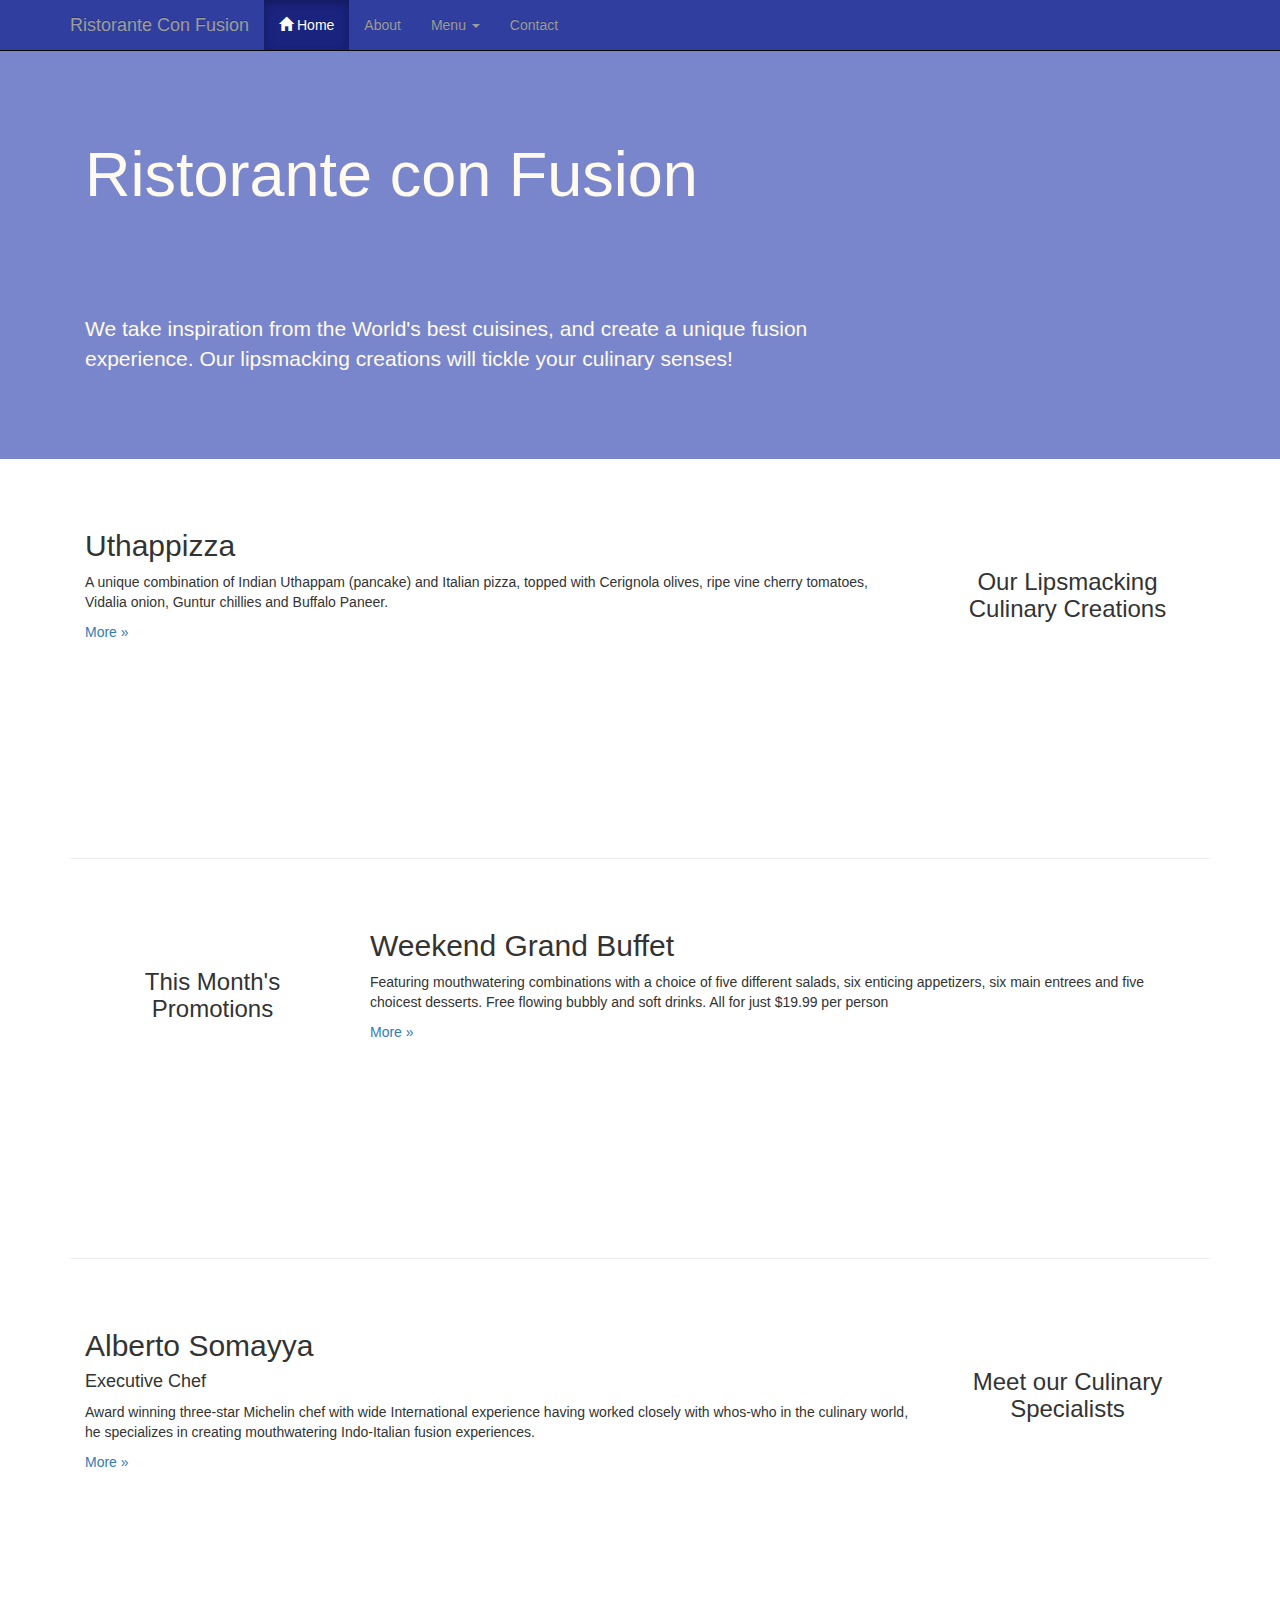
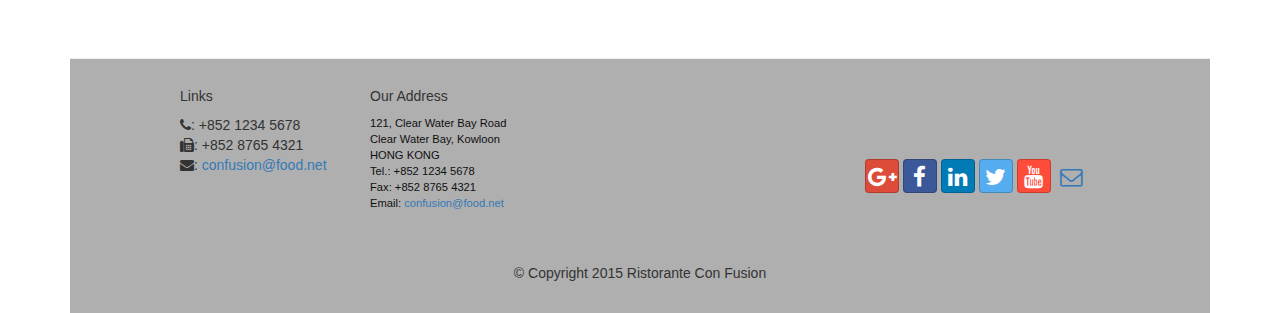
==== index.html @ 9d39f082 "Initial commit" ====
<!DOCTYPE html>
<html lang="en">

<head>
    <meta charset="utf-8">
    <meta http-equiv="X-UA-Compatible" content="IE=edge">
    <meta name="viewport" content="width=device-width, initial-scale=1">
    <!-- The above 3 meta tags *must* come first in the head; any other head
         content must come *after* these tags -->
    <title>Ristorante Con Fusion</title>
    <!-- Bootstrap -->
    <link href="css/bootstrap.min.css" rel="stylesheet">
    <link href="css/bootstrap-theme.min.css" rel="stylesheet">
    <link href="css/mystyles.css" rel="stylesheet">
    <link href="css/font-awesome.min.css" rel="stylesheet">
    <link href="css/bootstrap-social.css" rel="stylesheet">
    <!-- HTML5 shim and Respond.js for IE8 support of HTML5 elements and media queries -->
    <!-- WARNING: Respond.js doesn't work if you view the page via file:// -->
    <!--[if lt IE 9]>
    <script src="https://oss.maxcdn.com/html5shiv/3.7.2/html5shiv.min.js"></script>
    <script src="https://oss.maxcdn.com/respond/1.4.2/respond.min.js"></script>
    <![endif]-->
</head>

<body>

<nav class="navbar navbar-inverse navbar-fixed-top" role="navigation">

    <div class="container">
        <div class="navbar-header">
            <button type="button" class="navbar-toggle collapsed" data-toggle="collapse" data-target="#navbar" aria-expanded="false" aria-controls="navbar">
                <span class="sr-only">Toggle navigation</span>
                <span class="icon-bar"></span>
                <span class="icon-bar"></span>
                <span class="icon-bar"></span>
            </button>
            <a class="navbar-brand" href="#">Ristorante Con Fusion</a>
        </div>
        <div class="navbar-collapse" id="navbar">
        <ul class="nav navbar-nav">
            <li class="active"><a href="#"><span class="glyphicon glyphicon-home"
                                                 aria-hidden="true"></span> Home</a></li>
            <li><a href="aboutus.html">About</a></li>
            <li class="dropdown">
                <a href="#" class="dropdown-toggle" data-toggle="dropdown"
                   role="button" aria-haspopup="true" aria-expanded="false">
                    Menu <span class="caret"></span></a>
                <ul class="dropdown-menu">
                    <li><a href="#">Appetizers</a></li>
                    <li><a href="#">Main Courses</a></li>
                    <li><a href="#">Desserts</a></li>
                    <li><a href="#">Drinks</a></li>
                    <li role="separator" class="divider"></li>
                    <li class="dropdown-header">Specials</li>
                    <li><a href="#">Lunch Buffet</a></li>
                    <li><a href="#">Weekend Brunch</a></li>
                </ul>
            </li>
            <li><a href="#">Contact</a></li>
        </ul>
            </div>
    </div>
</nav>

<header class="jumbotron">

        <!-- Main component for a primary marketing message or call to action -->

        <div class="container">
            <div class="row row-header">
                <div class="col-xs-12 col-sm-8">
                    <h1>Ristorante con Fusion</h1>
                    <p style="padding:40px;"></p>
                    <p>We take inspiration from the World's best cuisines, and create a unique fusion experience. Our lipsmacking creations will tickle your culinary senses!</p>
                </div>
                <div class="col-xs-12 col-sm-4">
                </div>
            </div>
        </div>
    </header>

    <div class="container">
        <div class="row row-content">
            <div class=" col-xs-12 col-sm-3 col-sm-push-9">
                <p style="padding:20px;"></p>
                <h3 align=center>Our Lipsmacking Culinary Creations</h3>
            </div>
            <div class="col-xs-12 col-sm-9 col-sm-pull-3">
                <h2>Uthappizza</h2>
                <p>A unique combination of Indian Uthappam (pancake) and Italian pizza, topped with Cerignola olives, ripe vine cherry tomatoes, Vidalia onion, Guntur chillies and Buffalo Paneer.</p>
                <p><a  href="#">More &raquo;</a></p>
            </div>
        </div>


        <div class="row row-content">
            <div class="col-xs-12 col-sm-3" >
                <p style="padding:20px;"></p>
                <h3 align=center>This Month's Promotions</h3>
            </div>
            <div class="col-xs-12 col-sm-9">
                <h2>Weekend Grand Buffet</h2>
                <p>Featuring mouthwatering combinations with a choice of five different salads, six enticing appetizers, six main entrees and five choicest desserts. Free flowing bubbly and soft drinks. All for just $19.99 per person </p>
                <p><a href="#">More &raquo;</a></p>
            </div>
        </div>

        <div class="row row-content">
            <div class="col-xs-12 col-sm-3 col-sm-push-9">
                <p style="padding:20px;"></p>
                <h3 align=center>Meet our Culinary Specialists</h3>
            </div>
            <div class="col-xs-12 col-sm-9 col-sm-pull-3">
                <h2>Alberto Somayya</h2>
                <h4>Executive Chef</h4>
                <p>Award winning three-star Michelin chef with wide International experience having worked closely with whos-who in the culinary world, he specializes in creating mouthwatering Indo-Italian fusion experiences. </p>
                <p><a href="#">More &raquo;</a></p>
            </div>
        </div>
    </div>

    <footer>
        <div class="container">
            <div class="row row-footer">
                <div class="col-xs-5 col-xs-offset-1 col-sm-2 col-sm-offset-1">
                    <h5>Links</h5>
                    <ul class="list-unstyled">
                       <li> <i class="fa fa-phone"></i>: +852 1234 5678<br></li>
                        <li><i class="fa fa-fax"></i>: +852 8765 4321<br></li>
                        <li><i class="fa fa-envelope"></i>:
                        <a href="mailto:confusion@food.net">confusion@food.net</a></li>
                    </ul>
                </div>
                <div class="col-xs-6 col-sm-5">
                    <h5>Our Address</h5>
                    <address>
		              121, Clear Water Bay Road<br>
		              Clear Water Bay, Kowloon<br>
		              HONG KONG<br>
		              Tel.: +852 1234 5678<br>
		              Fax: +852 8765 4321<br>
		              Email: <a href="mailto:confusion@food.net">confusion@food.net</a>
		           </address>
                </div>
                <div class="col-xs-12 col-sm-4">
                    <div style="padding: 40px 10px;">
                        <div class="nav navbar-nav" style="padding: 40px 10px;">
                            <a class="btn btn-social-icon btn-google-plus" href="http://google.com/+"><i class="fa fa-google-plus"></i></a>
                            <a class="btn btn-social-icon btn-facebook" href="http://www.facebook.com/profile.php?id="><i class="fa fa-facebook"></i></a>
                            <a class="btn btn-social-icon btn-linkedin" href="http://www.linkedin.com/in/"><i class="fa fa-linkedin"></i></a>
                            <a class="btn btn-social-icon btn-twitter" href="http://twitter.com/"><i class="fa fa-twitter"></i></a>
                            <a class="btn btn-social-icon btn-youtube" href="http://youtube.com/"><i class="fa fa-youtube"></i></a>
                            <a class="btn btn-social-icon" href="mailto:"><i class="fa fa-envelope-o"></i></a>
                        </div>
                    </div>
                </div>
                <div class="col-xs-12">
                    <p style="padding:10px;"></p>
                    <p align=center>© Copyright 2015 Ristorante Con Fusion</p>
                </div>
            </div>
        </div>
    </footer>
    <!-- jQuery (necessary for Bootstrap's JavaScript plugins) -->
    <script src="https://ajax.googleapis.com/ajax/libs/jquery/1.11.3/jquery.min.js"></script>
    <!-- Include all compiled plugins (below), or include individual files as needed -->
    <script src="js/bootstrap.min.js"></script>
</body>

</html>
---- css/mystyles.css ----
.row-header{
    margin:0px auto;
    padding:0px auto;
}

.row-content {
    margin:0px auto;
    padding: 50px 0px 50px 0px;
    border-bottom: 1px ridge;
    min-height:400px;
}

.row-footer{
    background-color: #AfAfAf;
    margin:0px auto;
    padding: 20px 0px 20px 0px;
}

.jumbotron {
    padding:70px 30px 70px 30px;
    margin:0px auto;
    background: #7986CB ;
    color:floralwhite;
}

address{
    font-size:80%;
    margin:0px;
    color:#0f0f0f;
}
body{
    padding:50px 0px 0px 0px;
    z-index:0;
}

.navbar-inverse {
    background: #303F9F;
}

.navbar-inverse .navbar-nav > .active > a,
.navbar-inverse .navbar-nav > .active > a:hover,
.navbar-inverse .navbar-nav > .active > a:focus {
    color: #fff;
    background: #1A237E;
}

.navbar-inverse .navbar-nav > .open > a,
.navbar-inverse .navbar-nav > .open > a:hover,
.navbar-inverse .navbar-nav > .open > a:focus {
    color: #fff;
    background: #1A237E;
}

.navbar-inverse .navbar-nav .open .dropdown-menu> li> a,
.navbar-inverse .navbar-nav .open .dropdown-menu {
    background-color: #303F9F;
    color:#eeeeee;
}

.navbar-inverse .navbar-nav .open .dropdown-menu> li> a:hover {
    color:#000000;
}
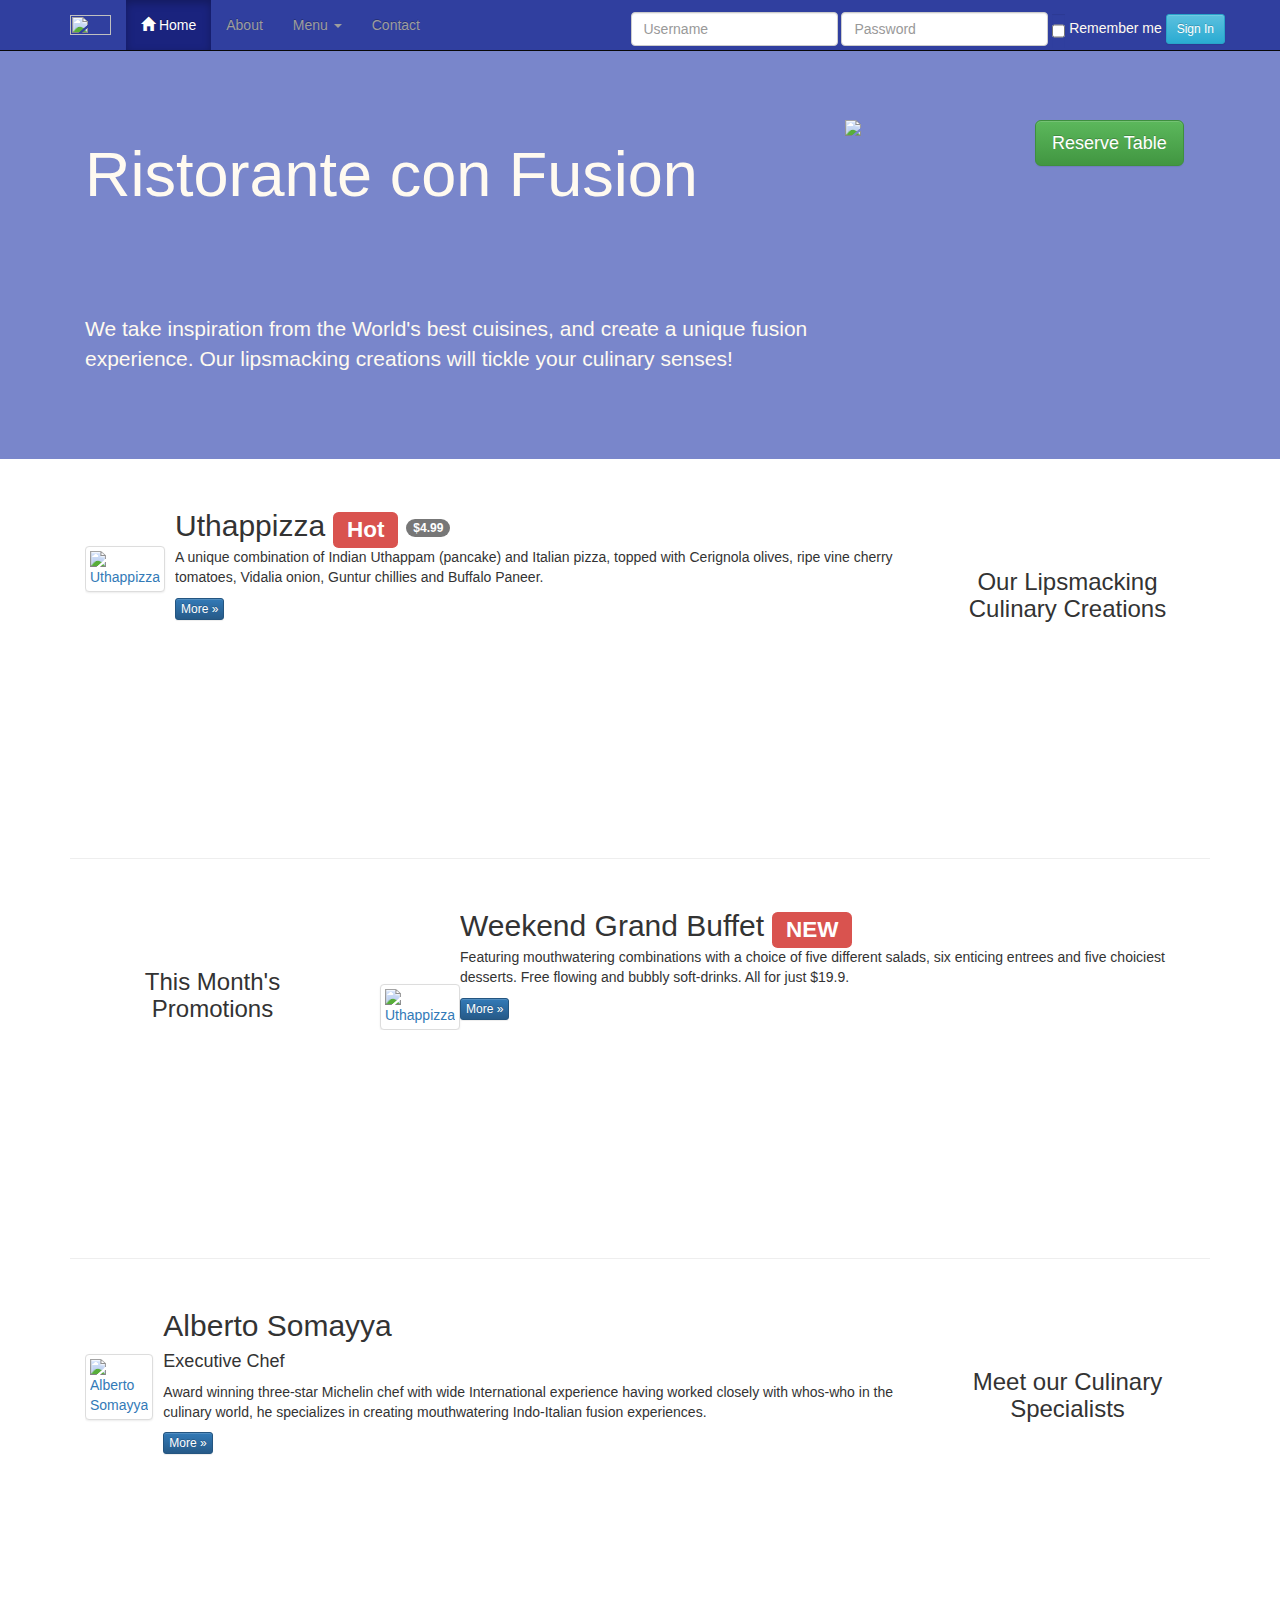
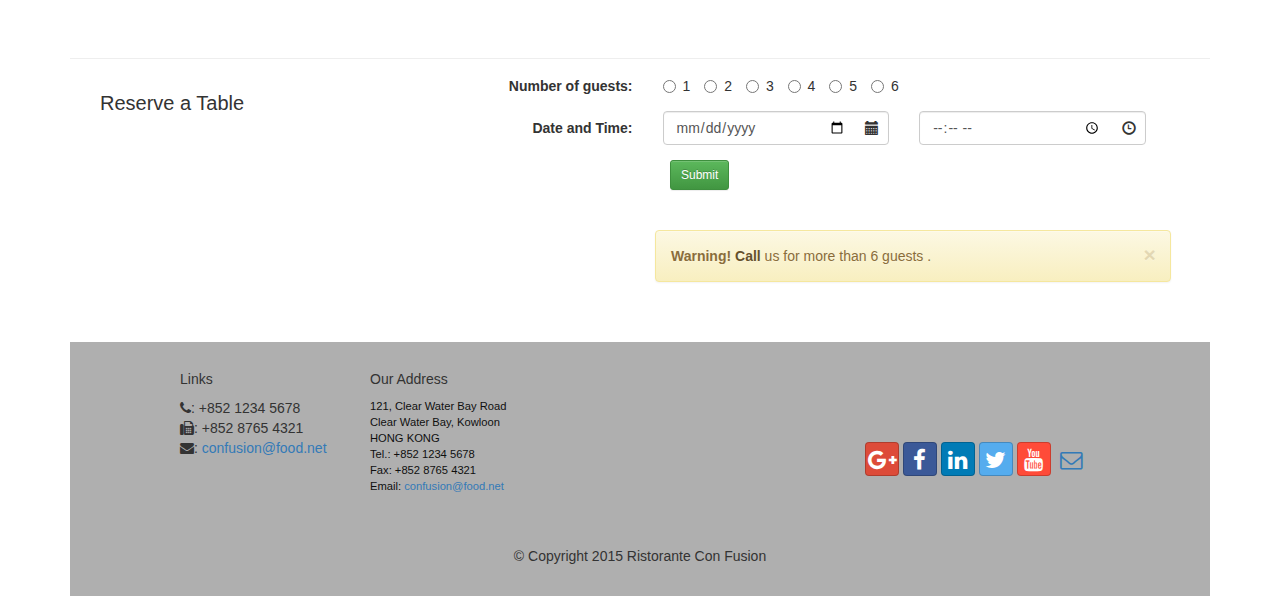
==== commit 3ef25f47: "Week 2 exercises and assignments" ====
--- a/index.html
+++ b/index.html
@@ -34,7 +34,7 @@
                 <span class="icon-bar"></span>
                 <span class="icon-bar"></span>
             </button>
-            <a class="navbar-brand" href="#">Ristorante Con Fusion</a>
+            <a class="navbar-brand" href="#"><img src="img/logo.png" class="img-responsive" height="30px" width="41px"> </a>
         </div>
         <div class="navbar-collapse" id="navbar">
         <ul class="nav navbar-nav">
@@ -56,8 +56,19 @@
                     <li><a href="#">Weekend Brunch</a></li>
                 </ul>
             </li>
-            <li><a href="#">Contact</a></li>
+            <li><a href="contactus.html">Contact</a></li>
         </ul>
+            <ul class="nav navbar-right">
+                <form class="form-inline" method="post" action="#" style="padding:10px 0px 0px 10px;">
+                <input type="text" class="form-control" placeholder="Username">
+                    <input type="text" class="form-control" placeholder="Password">
+                    <input type="checkbox" class="form-control"> <span style="color:floralwhite"> Remember me </span>
+                    <a type="button" class="btn btn-info btn-sm" href="#"> Sign In</a>
+
+
+
+                </form>
+            </ul>
             </div>
     </div>
 </nav>
@@ -73,7 +84,11 @@
                     <p style="padding:40px;"></p>
                     <p>We take inspiration from the World's best cuisines, and create a unique fusion experience. Our lipsmacking creations will tickle your culinary senses!</p>
                 </div>
-                <div class="col-xs-12 col-sm-4">
+                <div class="col-sm-2">
+                    <img src="img/logo.png" class="img-responsive">
+                </div>
+                <div class="col-sm-2">
+                    <a type="button" class="btn btn-success btn-lg" href="#reservetable" style="vertical-align: middle">Reserve Table</a>
                 </div>
             </div>
         </div>
@@ -86,9 +101,22 @@
                 <h3 align=center>Our Lipsmacking Culinary Creations</h3>
             </div>
             <div class="col-xs-12 col-sm-9 col-sm-pull-3">
-                <h2>Uthappizza</h2>
-                <p>A unique combination of Indian Uthappam (pancake) and Italian pizza, topped with Cerignola olives, ripe vine cherry tomatoes, Vidalia onion, Guntur chillies and Buffalo Paneer.</p>
-                <p><a  href="#">More &raquo;</a></p>
+                <div class="media">
+                    <div class="media-left media-middle">
+                        <a href="#">
+                            <img class="media-object img-thumbnail"
+                                 src="img/uthappizza.png" alt="Uthappizza">
+                        </a>
+                    </div>
+                    <div class="media-body">
+                        <h2 class="media-heading">Uthappizza  <span class="label label-danger">Hot</span> <span class="badge">$4.99</span></h2>
+                        <p>A unique combination of Indian Uthappam (pancake) and
+                            Italian pizza, topped with Cerignola olives, ripe vine
+                            cherry tomatoes, Vidalia onion, Guntur chillies and
+                            Buffalo Paneer.</p>
+                        <p><a class="btn btn-primary btn-xs" href="#">More &raquo;</a></p>
+                    </div>
+                </div>
             </div>
         </div>
 
@@ -99,9 +127,20 @@
                 <h3 align=center>This Month's Promotions</h3>
             </div>
             <div class="col-xs-12 col-sm-9">
-                <h2>Weekend Grand Buffet</h2>
-                <p>Featuring mouthwatering combinations with a choice of five different salads, six enticing appetizers, six main entrees and five choicest desserts. Free flowing bubbly and soft drinks. All for just $19.99 per person </p>
-                <p><a href="#">More &raquo;</a></p>
+                <div class="media">
+                    <div class="media-bottom media-right">
+                        <a href="#">
+                            <img class="media-object img-thumbnail"
+                                 src="img/buffet.png" alt="Uthappizza">
+                        </a>
+                    </div>
+                    <div class="media-body">
+                        <h2 class="media-heading">Weekend Grand Buffet <span class="label label-danger">NEW</span> </h2>
+                        <p>Featuring mouthwatering combinations with a choice of five different salads, six enticing entrees and five choiciest desserts. Free flowing and
+                        bubbly soft-drinks. All for just $19.9.</p>
+                        <p><a class="btn btn-primary btn-xs" href="#">More &raquo;</a></p>
+                    </div>
+                </div>
             </div>
         </div>
 
@@ -111,13 +150,85 @@
                 <h3 align=center>Meet our Culinary Specialists</h3>
             </div>
             <div class="col-xs-12 col-sm-9 col-sm-pull-3">
-                <h2>Alberto Somayya</h2>
-                <h4>Executive Chef</h4>
-                <p>Award winning three-star Michelin chef with wide International experience having worked closely with whos-who in the culinary world, he specializes in creating mouthwatering Indo-Italian fusion experiences. </p>
-                <p><a href="#">More &raquo;</a></p>
-            </div>
+                <div class="media">
+                    <div class="media-left media-middle">
+                        <a href="#">
+                            <img class="media-object img-thumbnail"
+                                 src="img/alberto.png" alt="Alberto Somayya">
+                        </a>
+                    </div>
+                    <div class="media-body">
+                        <h2 class="media-heading">Alberto Somayya</h2>
+                        <h4>Executive Chef</h4>
+                        <p>Award winning three-star Michelin chef with wide
+                            International experience having worked closely with
+                            whos-who in the culinary world, he specializes in
+                            creating mouthwatering Indo-Italian fusion experiences.
+                        </p>
+                        <p><a class="btn btn-primary btn-xs" href="#">More &raquo;</a></p>
+                    </div>
+                </div>
+            </div>
+        </div>
+        <div class="row" id="reservetable">
+            <div class="col-sm-4">
+                <p style="padding:30px 10px 10px 30px;font-size: 20px;">Reserve a Table</p>
+            </div>
+            <div class="col-sm-8">
+            <form class="form-horizontal" style="padding: 10px 0px 0px 10px;">
+                <div class="form-group">
+                    <label class="control-label col-sm-3">
+                        Number of guests:
+                    </label>
+                    <div class="col-sm-5">
+                    <label class="radio-inline"><input type="radio" name="optradio">1</label>
+                    <label class="radio-inline"><input type="radio" name="optradio">2</label>
+                    <label class="radio-inline"><input type="radio" name="optradio">3</label>
+                    <label class="radio-inline"><input type="radio" name="optradio">4</label>
+                    <label class="radio-inline"><input type="radio" name="optradio">5</label>
+                    <label class="radio-inline"><input type="radio" name="optradio">6</label>
+                        </div>
+                </div>
+                <div class="form-group has-feedback">
+                    <label class="control-label col-sm-3">Date and Time:</label>
+                    <div class="col-sm-4">
+                    <input type="date" class="form-control" placeholder="Date" name="date">
+                        <i class="glyphicon glyphicon-calendar form-control-feedback"></i>
+                        </div>
+                    <div class="col-sm-4">
+                    <input type="time" class="form-control" placeholder="Time" name="time">
+                        <i class="glyphicon glyphicon-time form-control-feedback"></i>
+                        </div>
+                </div>
+                <div class="col-sm-offset-3 col-sm-5">
+                    <a type="button" href="#" class="btn btn-sm btn-success">
+                        Submit
+                    </a>
+                </div>
+
+
+
+
+
+
+            </form>
+
+            </div>
+
+
+
         </div>
     </div>
+<br> <br>
+<div class="row">
+    <div class="col-sm-offset-6 col-sm-5">
+    <div class="alert alert-warning alert-dismissible" role="alert">
+        <button type="button" class="close" data-dismiss="alert" aria-label="Close"><span aria-hidden="true">&times;</span></button>
+        <strong>Warning!</strong> <a href="tel:8792832986" class="alert-link">Call</a> us for more than 6 guests .
+    </div>
+        </div>
+</div>
+<br><br>
 
     <footer>
         <div class="container">
--- a/css/mystyles.css
+++ b/css/mystyles.css
@@ -19,8 +19,9 @@
 .jumbotron {
     padding:70px 30px 70px 30px;
     margin:0px auto;
-    background: #7986CB ;
+    background:#7986CB ;
     color:floralwhite;
+    
 }
 
 address{
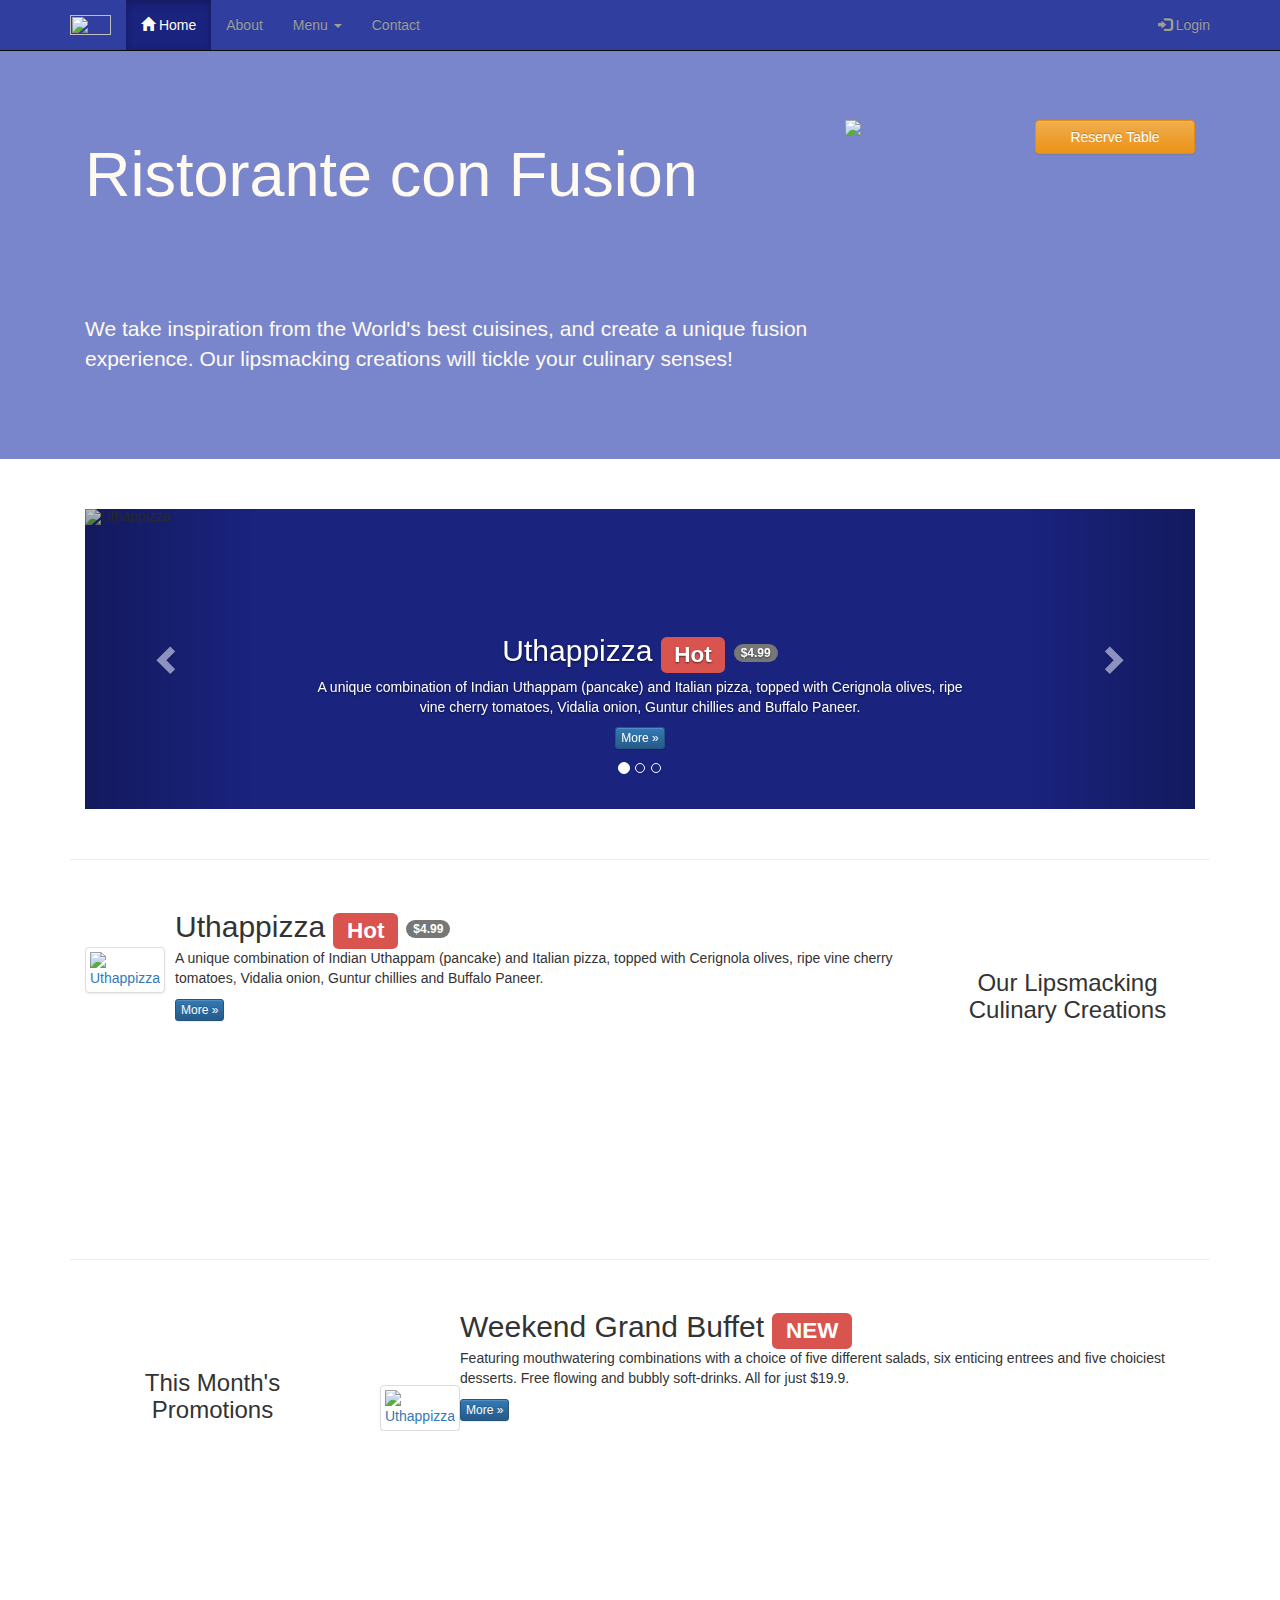
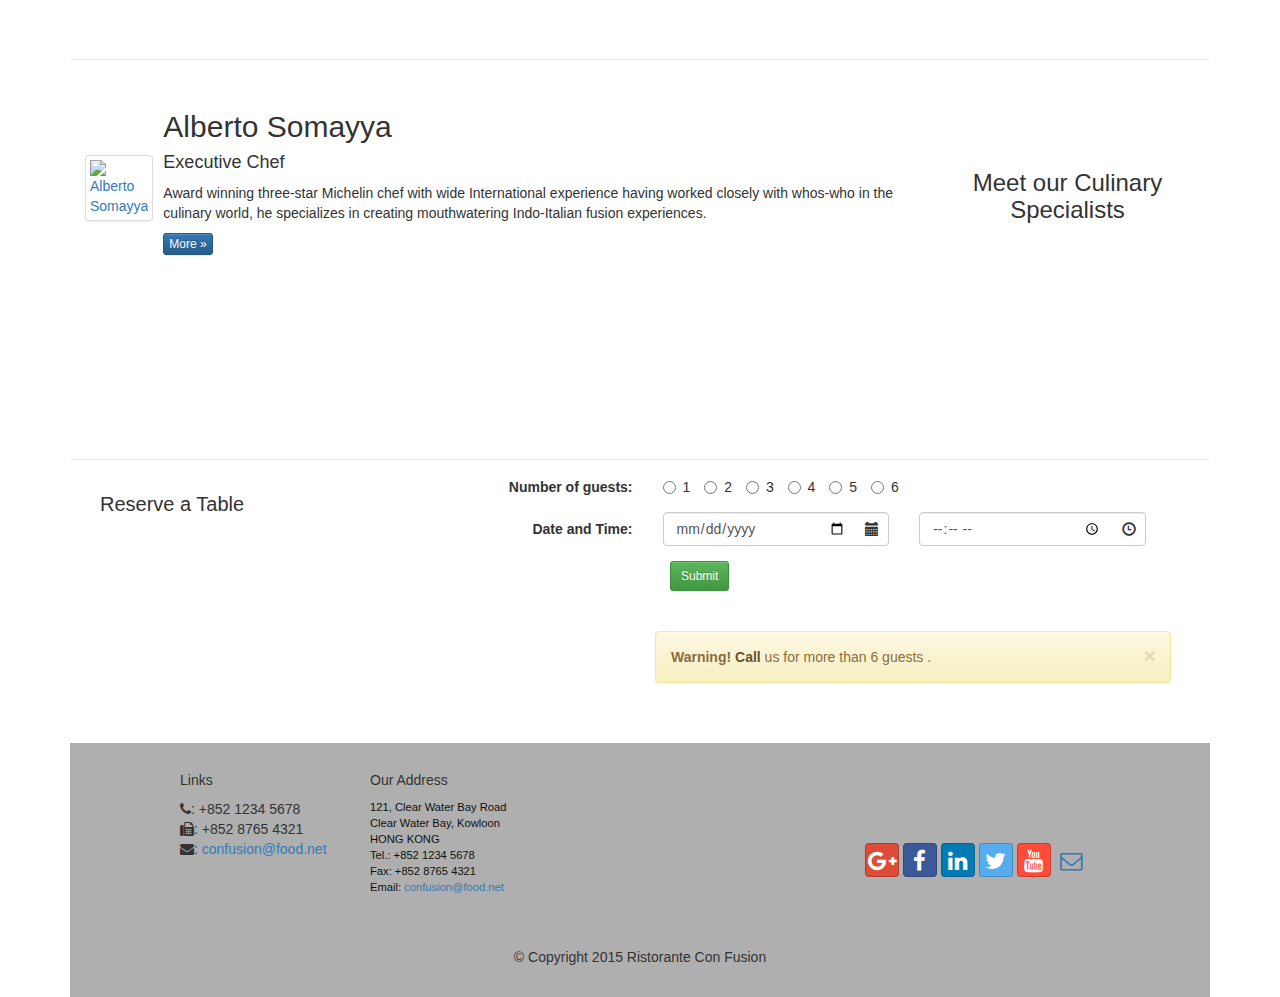
==== commit e3c7365e: "Week 3 Assignments and Exercises" ====
--- a/index.html
+++ b/index.html
@@ -23,6 +23,9 @@
 </head>
 
 <body>
+
+
+
 
 <nav class="navbar navbar-inverse navbar-fixed-top" role="navigation">
 
@@ -58,20 +61,115 @@
             </li>
             <li><a href="contactus.html">Contact</a></li>
         </ul>
-            <ul class="nav navbar-right">
-                <form class="form-inline" method="post" action="#" style="padding:10px 0px 0px 10px;">
-                <input type="text" class="form-control" placeholder="Username">
-                    <input type="text" class="form-control" placeholder="Password">
-                    <input type="checkbox" class="form-control"> <span style="color:floralwhite"> Remember me </span>
-                    <a type="button" class="btn btn-info btn-sm" href="#"> Sign In</a>
-
-
+            <ul class="nav navbar-nav navbar-right">
+                <li><a data-toggle="modal" data-target="#loginModal">
+                    <span class="glyphicon glyphicon-log-in"></span> Login</a>
+                </li>
+            </ul>
+
+            </div>
+    </div>
+</nav>
+<div id="loginModal" class="modal fade" role="dialog">
+    <div class="modal-dialog">
+        <!-- Modal content-->
+        <div class="modal-content">
+            <div class="modal-header">
+                <button type="button" class="close" data-dismiss="modal">&times;</button>
+                <h4 class="modal-title">Login </h4>
+            </div>
+            <div class="modal-body">
+                <form class="form-inline">
+
+
+                        <input type="text" placeholder="Username">
+                        <input type="text"  placeholder="Password">
+                    <div class="checkbox"><label><input type="checkbox"> Remember me</label></div>
+
+                        <a type="button" class="btn btn-info" href="#"> Sign In</a>
+                        <button type="button" class="btn btn-default btn-sm" data-dismiss="modal">Cancel</button>
+
+
+
+                    </form>
+
+
+        </div>
+    </div>
+</div>
+    </div>
+
+<div id="reservet" class="modal fade" role="dialog">
+    <div class="modal-dialog">
+        <div class="modal-content">
+            <div class="modal-header">
+                <button type="button" class="close" data-dismiss="modal">&times;</button>
+                <h4 class="modal-title">Reserve Table </h4>
+            </div>
+            <div class="modal-body">
+                <form class="form-horizontal">
+                    <div class="form-group">
+                        <label class="control-label col-sm-3">
+                            Number of guests:
+                        </label>
+
+                      <div class="radio-inline">
+                        <label class="radio-inline"><input type="radio" name="optradio">1</label>
+                        <label class="radio-inline"><input type="radio" name="optradio">2</label>
+                        <label class="radio-inline"><input type="radio" name="optradio">3</label>
+                        <label class="radio-inline"><input type="radio" name="optradio">4</label>
+                        <label class="radio-inline"><input type="radio" name="optradio">5</label>
+                        <label class="radio-inline"><input type="radio" name="optradio">6</label>
+
+
+                        </div>
+                    </div>
+                    <div class="form-group">
+                        <label class="control-label col-sm-3" >Section: </label>
+                        <div class="radio-inline">
+                            <div class="btn-group">
+                            <a type="button" class="btn btn-success active" href="#">Non smoking</a>
+                            <a type="button" class="btn btn-danger" href="#">Smoking</a>
+                                </div>
+                        </div>
+
+
+
+                    </div>
+                    <div class="form-group has-feedback">
+                        <label class="control-label col-sm-3">Date and Time:</label>
+                        <div class="col-sm-4">
+                            <input type="date" class="form-control" placeholder="Date" name="date">
+                            <i class="glyphicon glyphicon-calendar form-control-feedback"></i>
+                        </div>
+                        <div class="col-sm-4">
+                            <input type="time" class="form-control" placeholder="Time" name="time">
+                            <i class="glyphicon glyphicon-time form-control-feedback"></i>
+                        </div>
+                    </div>
+                    <div class="row">
+                        <div class="radio-inline col-sm-offset-3">
+                        <a type="button" class="btn btn-success">Reserve</a>
+                            <a type="button" class="btn btn-default">Cancel</a>
+                        </div>
+                    </div>
 
                 </form>
-            </ul>
-            </div>
-    </div>
-</nav>
+                <div class="row">
+
+                        <div class="alert alert-warning alert-dismissible" role="alert">
+                            <button type="button" class="close" data-dismiss="alert" aria-label="Close"><span aria-hidden="true">&times;</span></button>
+                            <strong>Warning!</strong> <a href="tel:8792832986" class="alert-link">Call</a> us for more than 6 guests .
+                        </div>
+
+                </div>
+
+            </div>
+         </div>
+        </div>
+    </div>
+
+
 
 <header class="jumbotron">
 
@@ -88,13 +186,75 @@
                     <img src="img/logo.png" class="img-responsive">
                 </div>
                 <div class="col-sm-2">
-                    <a type="button" class="btn btn-success btn-lg" href="#reservetable" style="vertical-align: middle">Reserve Table</a>
+                    <a type="button" class="btn btn-warning btn-block"
+                       data-toggle="modal" data-target="#reservet">Reserve Table </a>
                 </div>
             </div>
         </div>
     </header>
 
     <div class="container">
+        <div class="row row-content">
+            <div class="col-xs-12 col-sm-12">
+                <div id="mycarousel" class="carousel slide" data-ride="carousel">
+                    <!-- Indicators -->
+                    <ol class="carousel-indicators">
+                        <li data-target="#mycarousel" data-slide-to="0" class="active"></li>
+                        <li data-target="#mycarousel" data-slide-to="1"></li>
+                        <li data-target="#mycarousel" data-slide-to="2"></li>
+                    </ol>
+                    <!-- Wrapper for slides -->
+                    <div class="carousel-inner" role="listbox">
+                        <div class="item active">
+                            <img class="img-responsive"
+                                 src="img/uthappizza.png" alt="Uthappizza">
+                            <div class="carousel-caption">
+                                <h2>Uthappizza  <span class="label label-danger">Hot</span> <span class="badge">$4.99</span></h2>
+                                <p>A unique combination of Indian Uthappam (pancake) and
+                                    Italian pizza, topped with Cerignola olives, ripe vine
+                                    cherry tomatoes, Vidalia onion, Guntur chillies and
+                                    Buffalo Paneer.</p>
+                                <p><a class="btn btn-primary btn-xs" href="#">More &raquo;</a></p>
+                            </div>
+                        </div>
+                        <div class="item">
+                            <img class="img-responsive"
+                                 src="img/buffet.png" alt="Uthappizza">
+                            <div class="carousel-caption">
+                                <h2>Weekend Grand Buffet <span class="label label-danger label-xs">New</span></h2>
+                                ...<p>Featuring mouthwatering combinations with a choice of five different salads, six enticing entrees and five choiciest desserts. Free flowing and
+                                bubbly soft-drinks. All for just $19.9.</p>
+                                <p><a class="btn btn-primary btn-xs" href="#">More &raquo;</a></p>
+                            </div>
+                        </div>
+                        <div class="item">
+                            <img class="img-responsive"
+                                 src="img/alberto.png" alt="Alberto Somayya">
+                            <div class="carousel-caption">
+                                <h2>Executive Chef</h2>
+                                <p>Award winning three-star Michelin chef with wide
+                                    International experience having worked closely with
+                                    whos-who in the culinary world, he specializes in
+                                    creating mouthwatering Indo-Italian fusion experiences.
+                                </p>
+                                <p><a class="btn btn-primary btn-xs" href="#">More &raquo;</a></p>
+                            </div>
+                        </div>
+                    </div>
+                    <!-- Controls -->
+                    <a class="left carousel-control" href="#mycarousel" role="button" data-slide="prev">
+                        <span class="glyphicon glyphicon-chevron-left" aria-hidden="true"></span>
+                        <span class="sr-only">Previous</span>
+                    </a>
+                    <a class="right carousel-control" href="#mycarousel" role="button" data-slide="next">
+                        <span class="glyphicon glyphicon-chevron-right" aria-hidden="true"></span>
+                        <span class="sr-only">Next</span>
+                    </a>
+
+                </div>
+
+            </div>
+        </div>
         <div class="row row-content">
             <div class=" col-xs-12 col-sm-3 col-sm-push-9">
                 <p style="padding:20px;"></p>
@@ -276,6 +436,7 @@
     <script src="https://ajax.googleapis.com/ajax/libs/jquery/1.11.3/jquery.min.js"></script>
     <!-- Include all compiled plugins (below), or include individual files as needed -->
     <script src="js/bootstrap.min.js"></script>
+
 </body>
 
 </html>--- a/css/mystyles.css
+++ b/css/mystyles.css
@@ -60,4 +60,26 @@
 
 .navbar-inverse .navbar-nav .open .dropdown-menu> li> a:hover {
     color:#000000;
+}
+.tab-content {
+    border-left: 1px solid #ddd;
+    border-right: 1px solid #ddd;
+    border-bottom: 1px solid #ddd;
+    padding: 10px;
+}
+.affix {
+    top:100px;
+    font: italic 12px sans-serif;
+}
+.carousel {
+    background:#1A237E;
+}
+.carousel .item {
+    height: 300px;
+}
+.item img {
+    position: absolute;
+    top: 0;
+    left: 0;
+    min-height: 300px;
 }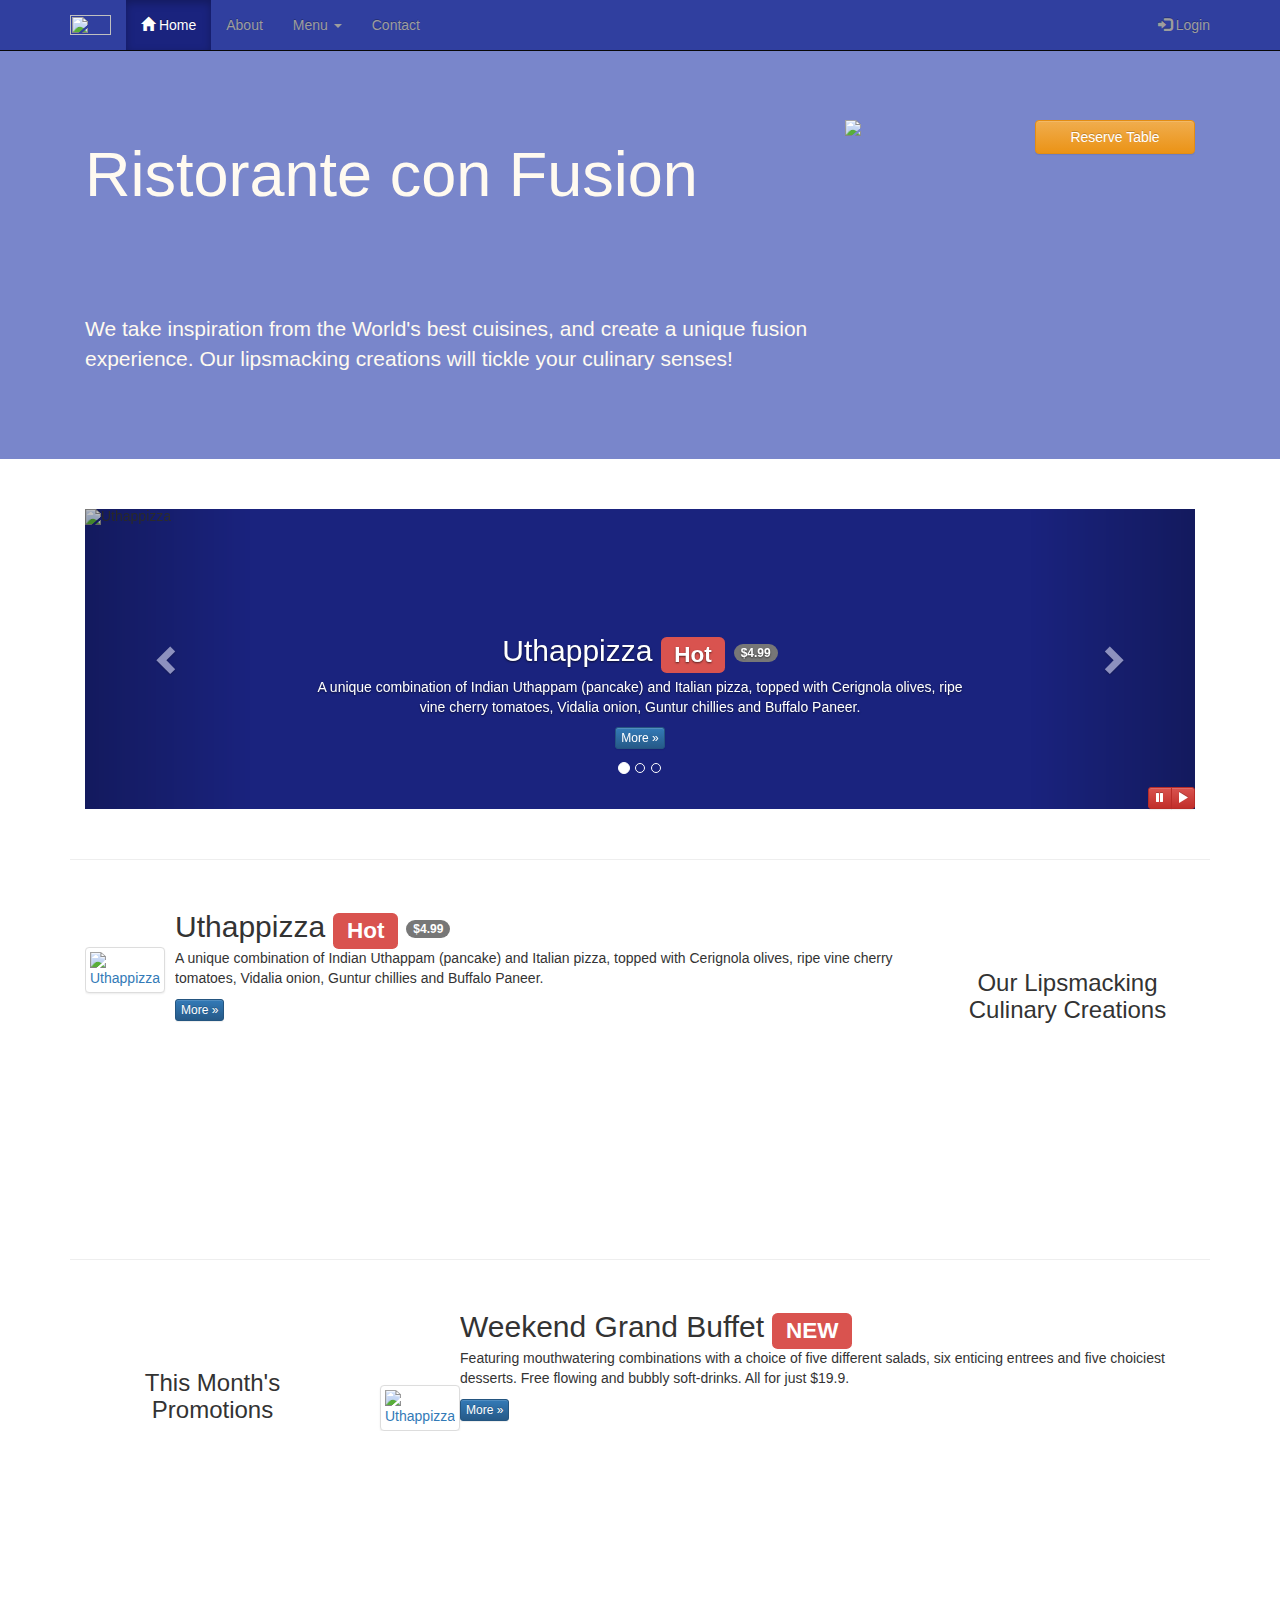
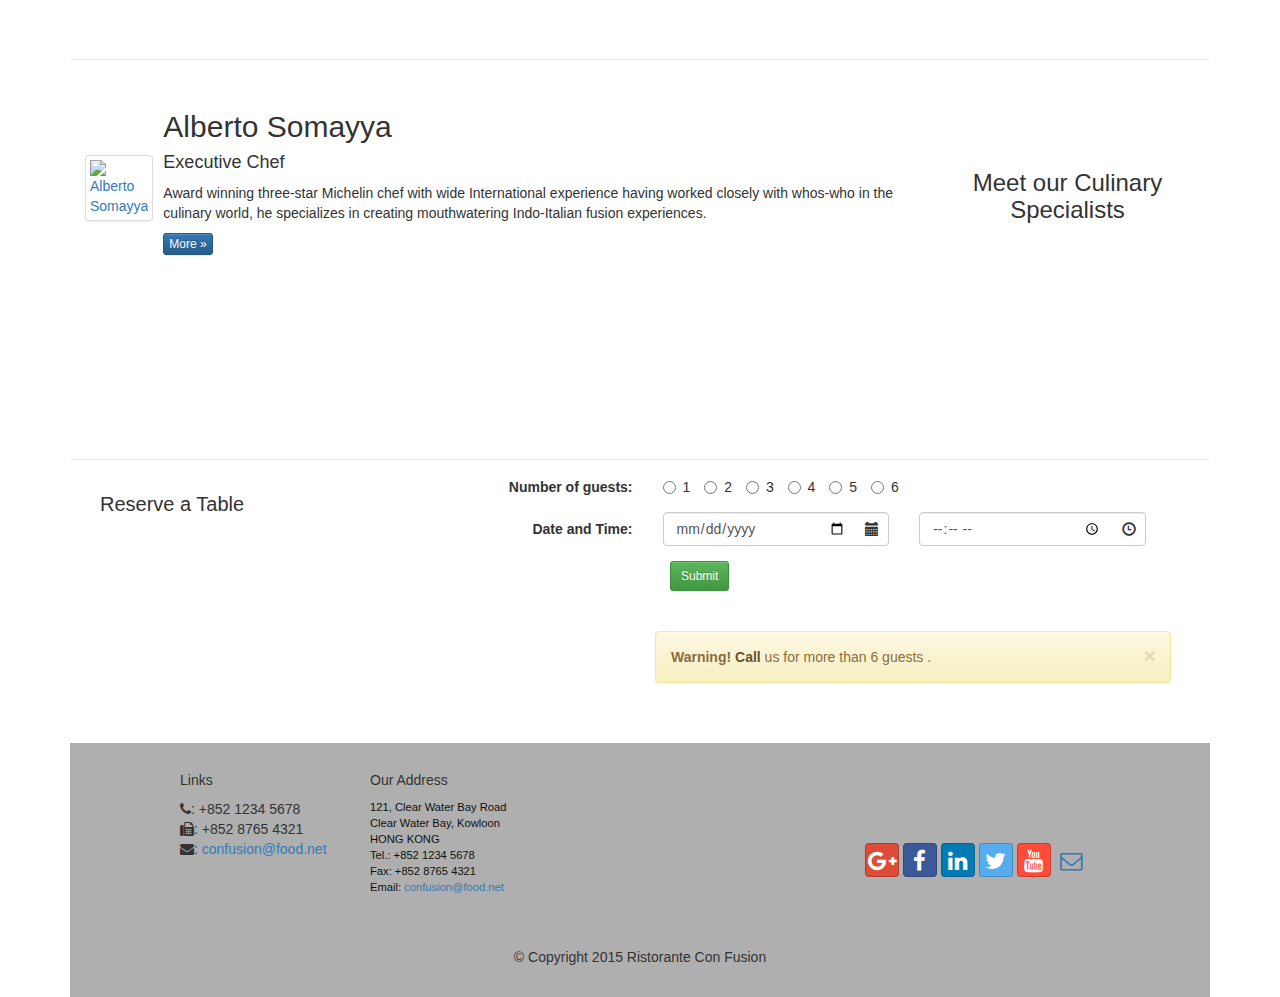
==== commit 6c4c29ff: "Week 4 Assignments and Exercises" ====
--- a/index.html
+++ b/index.html
@@ -11,7 +11,7 @@
     <!-- Bootstrap -->
     <link href="css/bootstrap.min.css" rel="stylesheet">
     <link href="css/bootstrap-theme.min.css" rel="stylesheet">
-    <link href="css/mystyles.css" rel="stylesheet">
+    <link href="css/mystyles-old.css" rel="stylesheet">
     <link href="css/font-awesome.min.css" rel="stylesheet">
     <link href="css/bootstrap-social.css" rel="stylesheet">
     <!-- HTML5 shim and Respond.js for IE8 support of HTML5 elements and media queries -->
@@ -62,7 +62,7 @@
             <li><a href="contactus.html">Contact</a></li>
         </ul>
             <ul class="nav navbar-nav navbar-right">
-                <li><a data-toggle="modal" data-target="#loginModal">
+                <li><a onclick="clicked()">                                                   <!-- data-toggle="modal" data-target="#loginModal"> -->
                     <span class="glyphicon glyphicon-log-in"></span> Login</a>
                 </li>
             </ul>
@@ -186,8 +186,8 @@
                     <img src="img/logo.png" class="img-responsive">
                 </div>
                 <div class="col-sm-2">
-                    <a type="button" class="btn btn-warning btn-block"
-                       data-toggle="modal" data-target="#reservet">Reserve Table </a>
+                    <a type="button" class="btn btn-warning btn-block" onclick="clicked2()">
+                       <!--data-toggle="modal" data-target="#reservet"> -->  Reserve Table </a>
                 </div>
             </div>
         </div>
@@ -250,8 +250,16 @@
                         <span class="glyphicon glyphicon-chevron-right" aria-hidden="true"></span>
                         <span class="sr-only">Next</span>
                     </a>
-
-                </div>
+                    <div class="btn-group" id="carouselButtons">
+                        <button class="btn btn-danger btn-xs" id="carousel-pause">
+                            <span class="glyphicon glyphicon-pause" aria-hidden="true"></span>
+                        </button>
+                        <button class="btn btn-danger btn-xs" id="carousel-play">
+                            <span class="glyphicon glyphicon-play" aria-hidden="true"></span>
+                        </button>
+                    </div>
+                </div>
+
 
             </div>
         </div>
@@ -436,6 +444,25 @@
     <script src="https://ajax.googleapis.com/ajax/libs/jquery/1.11.3/jquery.min.js"></script>
     <!-- Include all compiled plugins (below), or include individual files as needed -->
     <script src="js/bootstrap.min.js"></script>
+<script>
+    $(document).ready(function(){
+        $("#mycarousel").carousel( { interval: 2000 } );
+        $("#carousel-pause").click(function(){
+            $("#mycarousel").carousel('pause');
+        });
+        $("#carousel-play").click(function(){
+            $("#mycarousel").carousel('cycle');
+        });
+    });
+    function clicked()
+    {
+        $('#loginModal').modal('show');
+    }
+    function clicked2()
+    {
+        $('#reservet').modal('show');
+    }
+</script>
 
 </body>
 
--- a/css/mystyles-old.css
+++ b/css/mystyles-old.css
@@ -0,0 +1,90 @@
+.row-header{
+    margin:0px auto;
+    padding:0px auto;
+}
+
+.row-content {
+    margin:0px auto;
+    padding: 50px 0px 50px 0px;
+    border-bottom: 1px ridge;
+    min-height:400px;
+}
+
+.row-footer{
+    background-color: #AfAfAf;
+    margin:0px auto;
+    padding: 20px 0px 20px 0px;
+}
+
+.jumbotron {
+    padding:70px 30px 70px 30px;
+    margin:0px auto;
+    background:#7986CB ;
+    color:floralwhite;
+    
+}
+
+address{
+    font-size:80%;
+    margin:0px;
+    color:#0f0f0f;
+}
+body{
+    padding:50px 0px 0px 0px;
+    z-index:0;
+}
+
+.navbar-inverse {
+    background: #303F9F;
+}
+
+.navbar-inverse .navbar-nav > .active > a,
+.navbar-inverse .navbar-nav > .active > a:hover,
+.navbar-inverse .navbar-nav > .active > a:focus {
+    color: #fff;
+    background: #1A237E;
+}
+
+.navbar-inverse .navbar-nav > .open > a,
+.navbar-inverse .navbar-nav > .open > a:hover,
+.navbar-inverse .navbar-nav > .open > a:focus {
+    color: #fff;
+    background: #1A237E;
+}
+
+.navbar-inverse .navbar-nav .open .dropdown-menu> li> a,
+.navbar-inverse .navbar-nav .open .dropdown-menu {
+    background-color: #303F9F;
+    color:#eeeeee;
+}
+
+.navbar-inverse .navbar-nav .open .dropdown-menu> li> a:hover {
+    color:#000000;
+}
+.tab-content {
+    border-left: 1px solid #ddd;
+    border-right: 1px solid #ddd;
+    border-bottom: 1px solid #ddd;
+    padding: 10px;
+}
+.affix {
+    top:100px;
+    font: italic 12px sans-serif;
+}
+.carousel {
+    background:#1A237E;
+}
+.carousel .item {
+    height: 300px;
+}
+.item img {
+    position: absolute;
+    top: 0;
+    left: 0;
+    min-height: 300px;
+}
+#carouselButtons {
+    right:0px;
+    position: absolute;
+    bottom: 0px;
+}